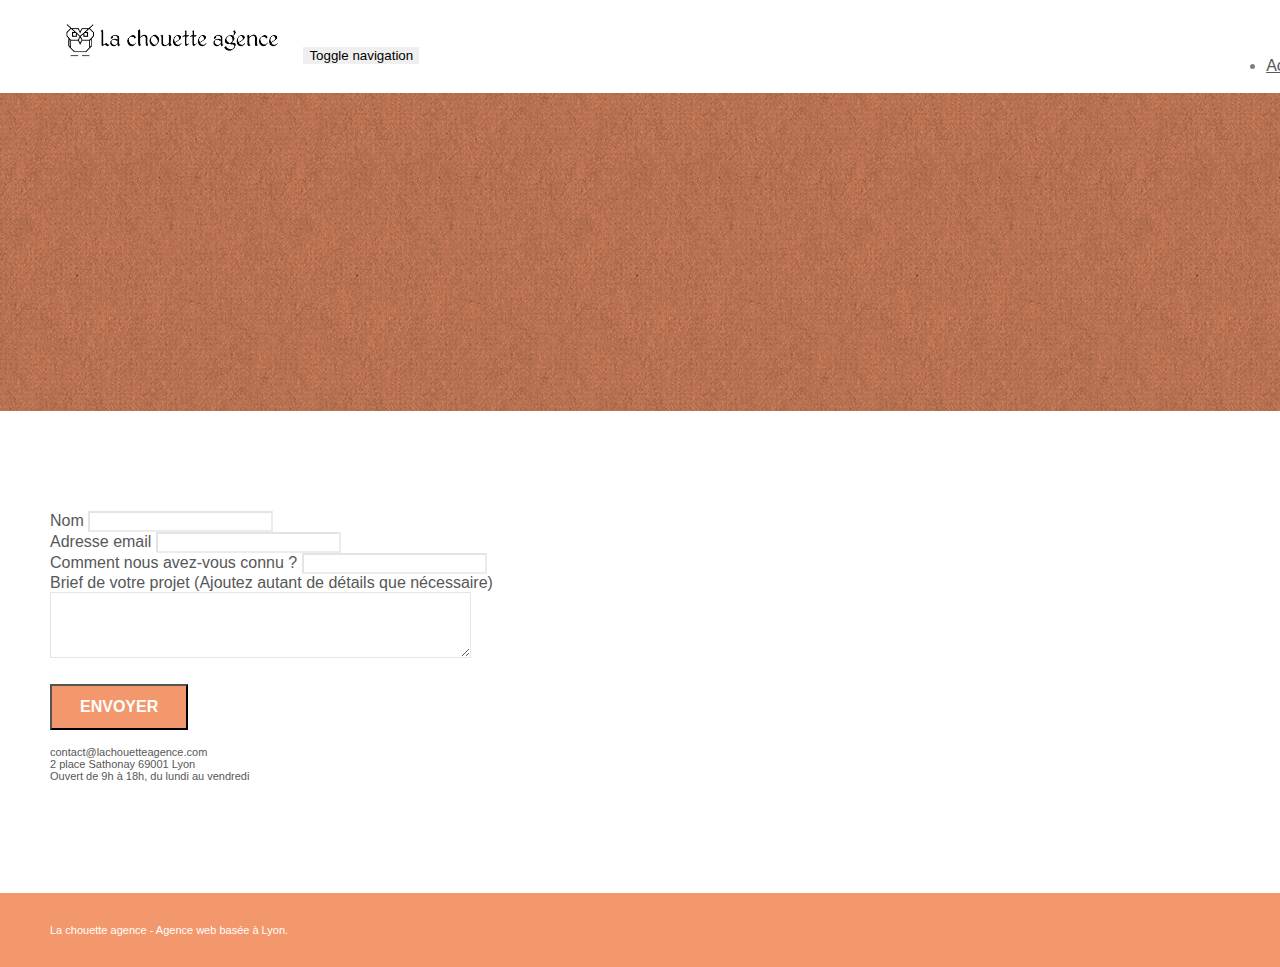
==== page2.html @ b16d1fb4 "Add files via upload" ====
<!doctype html>
<html lang="Default">
<head>
    <meta charset="utf-8">
    <meta name="keywords" content="">
    <meta name="description" content="">
    <meta name="viewport" content="width=device-width, initial-scale=1.0, viewport-fit=cover">
    <link rel="shortcut icon" type="image/png" href="favicon.jpg">
    
	<link rel="stylesheet" type="text/css" href="./css/bootstrap.min.css">
	<link rel="stylesheet" type="text/css" href="style.css">
	<link rel="stylesheet" type="text/css" href="./css/font-awesome.min.css">
	<link rel="stylesheet" type="text/css" href="./css/et-line.min.css">
	
    
	<script src="./js/jquery-2.1.0.min.js"></script>
	<script src="./js/bootstrap.min.js"></script>
	<script src="./js/blocs.min.js"></script>
	<script src="./js/jqBootstrapValidation.js"></script>
	<script src="./js/formHandler.js"></script>
    <title>page2</title>

    
<!-- Analytics -->
 
<!-- Analytics END -->
    
</head>
<body>
<!-- Principal conteneur -->
<div class="page-container">
    
<!-- bloc-0 -->
<div class="bloc bgc-white l-bloc " id="bloc-0">
	<div class="container bloc-sm">
		<nav class="navbar row">
			<div class="navbar-header">
				<a class="navbar-brand" href="index.html"><img src="img/la-chouette-agence.png" alt="atlanta web design logo" height="40" /></a>
				<button id="nav-toggle" type="button" class="ui-navbar-toggle navbar-toggle" data-toggle="collapse" data-target=".navbar-1">
					<span class="sr-only">Toggle navigation</span><span class="icon-bar"></span><span class="icon-bar"></span><span class="icon-bar"></span>
				</button>
			</div>
			<div class="collapse navbar-collapse navbar-1 special-dropdown-nav">
				<ul class="site-navigation nav navbar-nav">
					<li>
						<a href="index.html">Accueil</a>
					</li>
					<li>
					</li>
					<li>
						<a href="page2.html">page2 &gt;</a>
					</li>
				</ul>
			</div>
		</nav>
	</div>
</div>
<!-- bloc-0 END -->

<!-- bloc-6 -->
<div class="bloc bg-dots-bg bg-repeat bgc-atomic-tangerine d-bloc bloc-bg-texture texture-paper" id="bloc-6">
	<div class="container bloc-lg">
		<div class="row">
			<div class="col-sm-12">
				<h1 class="text-center hero-bloc-text tc-white">
					Parlons web design !
				</h1>
				<p class="text-center mg-lg tc-white tight-width-whitespace">
					Nous sommes ravis que vous souhaitiez collaborer avec notre agence.<br>
					Parlez-nous de votre projet en complétant le formulaire ci-dessous.
				</p>
			</div>
		</div>
	</div>
</div>
<!-- bloc-6 END -->

<!-- bloc-7 -->
<div class="bloc bgc-white l-bloc" id="bloc-7">
	<div class="container bloc-lg">
		<div class="row">
			<div class="col-sm-6">
				<form id="form_1" novalidate success-msg="Your message has been sent." fail-msg="Sorry it seems that our mail server is not responding, Sorry for the inconvenience!">
					<div class="form-group">
						<label>
							Nom
						</label>
						<input id="name" class="form-control" required />
					</div>
					<div class="form-group">
						<label>
							Adresse email
						</label>
						<input id="email" class="form-control" type="email" required />
					</div>
					<div class="form-group">
						<label>
							Comment nous avez-vous connu ?
						</label>
						<input class="form-control" type="email" required id="input_504" />
					</div>
					<div class="form-group">
						<label>
							Brief de votre projet (Ajoutez autant de détails que nécessaire)<br>
						</label><textarea id="message" class="form-control" rows="4" cols="50" required></textarea>
					</div> 
					<button class="bloc-button btn btn-lg btn-block cta-hero btn-atomic-tangerine" type="submit">
						Envoyer
					</button>
				</form>
			</div>
			<div class="col-sm-6">
				<p>
					contact@lachouetteagence.com<br>2 place Sathonay 69001 Lyon<br>Ouvert de 9h à 18h, du lundi au vendredi<br>
				</p>
			</div>
		</div>
	</div>
</div>
<!-- bloc-7 END -->

<!-- ScrollToTop Button -->
<a class="bloc-button btn btn-d scrollToTop" onclick="scrollToTarget('1')"><span class="fa fa-chevron-up"></span></a>
<!-- ScrollToTop Button END-->


<!-- Footer - bloc-8 -->
<div class="bloc bgc-atomic-tangerine d-bloc" id="bloc-8">
	<div class="container bloc-sm">
		<div class="row">
			<div class="col-sm-12">
				<p class="text-center white">
					La chouette agence - Agence web basée à Lyon.<br>
				</p>
				<div class="row row-no-gutters social">
					<div class="col-sm-3">
						<div class="text-center">
							<a class="social" href="index.html"><span class="fa fa-twitter icon-md"></span></a>
						</div>
					</div>
					<div class="col-sm-3">
						<div class="text-center">
							<a class="social" href="index.html"><span class="fa fa-facebook icon-md"></span></a>
						</div>
					</div>
					<div class="col-sm-3">
						<div class="text-center">
							<a class="social" href="index.html"><span class="fa fa-dribbble icon-md"></span></a>
						</div>
					</div>
					<div class="col-sm-3">
						<div class="text-center">
							<a class="social" href="index.html"><span class="fa fa-instagram icon-md"></span></a>
						</div>
					</div>
				</div>
			</div>
		</div>
	</div>
</div>
<!-- Footer - bloc-8 END -->

</div>
<!-- Principal conteneur END -->
    

</body>
</html>
---- style.css ----
body {
    margin: 0;
    padding: 0;
    background: #FFF;
    overflow-x: hidden;
    -webkit-font-smoothing: antialiased;
    -moz-osx-font-smoothing: grayscale;
}

a,
button {
    transition: all .3s ease-in-out;
    outline: none!important;
}

a:hover {
    text-decoration: none;
    cursor: pointer;
}

#page-loading-blocs-notifaction {
    position: fixed;
    top: 0;
    bottom: 0;
    width: 100%;
    z-index: 100000;
    background: #FFFFFF url("img/pageload-spinner.gif") no-repeat center center;
}

.bloc {
    width: 100%;
    clear: both;
    background: 50% 50% no-repeat;
    padding: 0 50px;
    -webkit-background-size: cover;
    -moz-background-size: cover;
    -o-background-size: cover;
    background-size: cover;
    position: relative;
}

.bloc .container {
    padding-left: 0;
    padding-right: 0;
}

.bloc-lg {
    padding: 100px 50px;
}

.bloc-md {
    padding: 50px;
}

.bloc-sm {
    padding: 20px 50px;
}

.bg-center,
.bg-l-edge,
.bg-r-edge,
.bg-t-edge,
.bg-b-edge,
.bg-tl-edge,
.bg-bl-edge,
.bg-tr-edge,
.bg-br-edge,
.bg-repeat {
    -webkit-background-size: auto!important;
    -moz-background-size: auto!important;
    -o-background-size: auto!important;
    background-size: auto!important;
}

.bg-repeat {
    background: repeat;
}

.bg-t-edge {
    background: top no-repeat;
}

.bloc-bg-texture::before {
    content: "";
    background-size: 2px 2px;
    position: absolute;
    top: 0;
    bottom: 0;
    left: 0;
    right: 0;
}

.texture-paper::before {
    background: url("img/texture-paper.png");
    background-size: 280px 280px;
}

.b-parallax {
    background-attachment: fixed;
}

.d-bloc {
    color: rgba(255, 255, 255, .7);
}

.d-bloc button:hover {
    color: rgba(255, 255, 255, .9);
}

.d-bloc .icon-round,
.d-bloc .icon-square,
.d-bloc .icon-rounded,
.d-bloc .icon-semi-rounded-a,
.d-bloc .icon-semi-rounded-b {
    border-color: rgba(255, 255, 255, .9);
}

.d-bloc .divider-h span {
    border-color: rgba(255, 255, 255, .2);
}

.d-bloc .a-btn,
.d-bloc .navbar a,
.d-bloc .navbar-brand,
.d-bloc a .icon-sm,
.d-bloc a .icon-md,
.d-bloc a .icon-lg,
.d-bloc a .icon-xl,
.d-bloc h1 a,
.d-bloc h2 a,
.d-bloc h3 a,
.d-bloc h4 a,
.d-bloc h5 a,
.d-bloc h6 a,
.d-bloc p a {
    color: rgba(255, 255, 255, .6);
}

.d-bloc .a-btn:hover,
.d-bloc .navbar a:hover,
.d-bloc .navbar-brand:hover,
.d-bloc a:hover .icon-sm,
.d-bloc a:hover .icon-md,
.d-bloc a:hover .icon-lg,
.d-bloc a:hover .icon-xl,
.d-bloc h1 a:hover,
.d-bloc h2 a:hover,
.d-bloc h3 a:hover,
.d-bloc h4 a:hover,
.d-bloc h5 a:hover,
.d-bloc h6 a:hover,
.d-bloc p a:hover {
    color: rgba(255, 255, 255, 1);
}

.d-bloc .navbar-toggle .icon-bar {
    background: rgba(255, 255, 255, 1);
}

.d-bloc .btn-wire,
.d-bloc .btn-wire:hover {
    color: rgba(255, 255, 255, 1);
    border-color: rgba(255, 255, 255, 1);
}

.d-bloc .panel {
    color: rgba(0, 0, 0, .5);
}

.d-bloc .panel button:hover {
    color: rgba(0, 0, 0, .7);
}

.d-bloc .panel icon {
    border-color: rgba(0, 0, 0, .7);
}

.d-bloc .panel .divider-h span {
    border-color: rgba(0, 0, 0, .1);
}

.d-bloc .panel .a-btn {
    color: rgba(0, 0, 0, .6);
}

.d-bloc .panel .a-btn:hover {
    color: rgba(0, 0, 0, 1);
}

.d-bloc .panel .btn-wire,
.d-bloc .panel .btn-wire:hover {
    color: rgba(0, 0, 0, .7);
    border-color: rgba(0, 0, 0, .3);
}

.d-bloc .panel,
.l-bloc {
    color: rgba(0, 0, 0, .5);
}

.d-bloc .panel button:hover,
.l-bloc button:hover {
    color: rgba(0, 0, 0, .7);
}

.l-bloc .icon-round,
.l-bloc .icon-square,
.l-bloc .icon-rounded,
.l-bloc .icon-semi-rounded-a,
.l-bloc .icon-semi-rounded-b {
    border-color: rgba(0, 0, 0, .7);
}

.d-bloc .panel .divider-h span,
.l-bloc .divider-h span {
    border-color: rgba(0, 0, 0, .1);
}

.d-bloc .panel .a-btn,
.l-bloc .a-btn,
.l-bloc .navbar a,
.l-bloc .navbar-brand,
.l-bloc a .icon-sm,
.l-bloc a .icon-md,
.l-bloc a .icon-lg,
.l-bloc a .icon-xl,
.l-bloc h1 a,
.l-bloc h2 a,
.l-bloc h3 a,
.l-bloc h4 a,
.l-bloc h5 a,
.l-bloc h6 a,
.l-bloc p a {
    color: rgba(0, 0, 0, .6);
}

.d-bloc .panel .a-btn:hover,
.l-bloc .a-btn:hover,
.l-bloc .navbar a:hover,
.l-bloc .navbar-brand:hover,
.l-bloc a:hover .icon-sm,
.l-bloc a:hover .icon-md,
.l-bloc a:hover .icon-lg,
.l-bloc a:hover .icon-xl,
.l-bloc h1 a:hover,
.l-bloc h2 a:hover,
.l-bloc h3 a:hover,
.l-bloc h4 a:hover,
.l-bloc h5 a:hover,
.l-bloc h6 a:hover,
.l-bloc p a:hover {
    color: rgba(0, 0, 0, 1);
}

.l-bloc .navbar-toggle .icon-bar {
    color: rgba(0, 0, 0, .6);
}

.d-bloc .panel .btn-wire,
.d-bloc .panel .btn-wire:hover,
.l-bloc .btn-wire,
.l-bloc .btn-wire:hover {
    color: rgba(0, 0, 0, .7);
    border-color: rgba(0, 0, 0, .3);
}

.voffset {
    margin-top: 30px;
}

.voffset-lg {
    margin-top: 80px;
}

.row-no-gutters {
    margin-right: 0;
    margin-left: 0;
}

.row.row-no-gutters > [class^="col-"],
.row.row-no-gutters > [class*=" col-"] {
    padding-right: 0;
    padding-left: 0;
}

#bloc-1-hero h1 {
    font-size: 32px;
}

.navbar {
    margin-bottom: 0;
    z-index: 1;
}

.navbar-brand {
    height: auto;
    padding: 3px 15px;
    font-size: 25px;
    font-weight: normal;
    font-weight: 600;
    line-height: 44px;
}

.navbar-brand img {
    max-height: 200px;
    margin: 0 5px 0 0;
    display: inline;
}

.navbar-brand img[src$=svg] {
    min-width: 100px;
}

.nav-center .navbar-brand img {
    margin: 0;
}

.navbar .nav {
    padding-top: 2px;
    margin-right: -16px;
    float: right;
    z-index: 1;
}

.nav > li {
    float: left;
    margin-top: 4px;
    font-size: 16px;
}

.navbar-nav .open .dropdown-menu > li > a {
    text-align: inherit;
}

.nav > li a:hover,
.nav > li a:focus {
    background: transparent;
}

.navbar-toggle {
    margin: 10px 10px 0 0;
    border: 0px;
}

.navbar-toggle:hover {
    background: transparent!important;
}

.navbar-toggle .icon-bar {
    background-color: rgba(0, 0, 0, .5);
    width: 26px;
}

.nav-invert .navbar .nav {
    float: left;
}

.nav-invert .navbar-header,
.nav-invert .navbar-brand {
    float: right;
    position: relative;
    z-index: 2;
}

@media (min-width: 768px) {
    .site-navigation {
        position: absolute;
        top: 50%;
        right: 20px;
        transform: translate(0, -50%);
        -webkit-transform: translateY(-50%);
    }
    .nav > li .dropdown-menu a,
    .nav > li .dropdown-menu a:hover {
        color: #484848;
    }
    .nav-invert .site-navigation {
        left: 0;
        right: 0;
    }
    .nav-center {
        text-align: center;
    }
    .nav-center .navbar-header {
        width: 100%;
    }
    .nav-center .navbar-header,
    .nav-center .navbar-brand,
    .nav-center .nav > li {
        float: none;
        display: inline-block;
    }
    .nav-center .site-navigation {
        position: relative;
        width: 100%;
        right: 0;
        margin-right: 0px;
        margin-top: 20px;
    }
    .nav-center.mini-nav .navbar-toggle {
        float: none;
        margin: 10px auto 0;
    }
}

.nav > li > .dropdown a {
    background: none!important;
    display: block;
    padding: 14px 15px;
}

nav .caret {
    margin: 0 5px;
}

.dropdown-menu .dropdown-menu {
    top: -8px;
    left: 100%;
}

.dropdown-menu .dropmenu-flow-right {
    top: 100%;
    left: 0;
    margin-left: -1px;
    border-top-left-radius: 0;
    border-top-right-radius: 0;
}

.dropdown-menu .dropdown span {
    border: 4px solid black;
    border-top-color: transparent;
    border-right-color: transparent;
    border-bottom-color: transparent;
    margin: 6px -5px 0 0!important;
    float: right;
}

.mg-md {
    margin-top: 10px;
    margin-bottom: 20px;
}

.mg-lg {
    margin-top: 10px;
    margin-bottom: 40px;
}

.btn {
    margin: 0 5px 5px 0;
}

.btn.pull-right {
    margin: 0 0 5px 5px;
}

.btn-d,
.btn-d:hover,
.btn-d:focus {
    color: #FFF;
    background: rgba(0, 0, 0, .3);
}

button {
    outline: none!important;
}

.btn-rd {
    border-radius: 40px;
}

.btn-clean {
    border: 1px solid rgba(0, 0, 0, .08);
    border-bottom-color: rgba(0, 0, 0, .1);
    text-shadow: 0 1px 0 rgba(0, 0, 1, .1);
    box-shadow: 0 1px 3px rgba(0, 0, 1, .25), inset 0 1px 0 0 rgba(255, 255, 255, .15);
}

.icon-md {
    font-size: 30px!important;
}

.icon-lg {
    font-size: 60px!important;
}

.sm-shadow {
    text-shadow: 0 1px 2px rgba(0, 0, 0, .3);
}

.panel-sq,
.panel-sq .panel-heading,
.panel-sq .panel-footer {
    border-radius: 0;
}

.panel-rd {
    border-radius: 30px;
}

.panel-rd .panel-heading {
    border-radius: 29px 29px 0 0;
}

.panel-rd .panel-footer {
    border-radius: 0 0 29px 29px;
}

.form-control {
    border-color: rgba(0, 0, 0, .1);
    box-shadow: none;
}

.scrollToTop {
    width: 40px;
    height: 40px;
    position: fixed;
    bottom: 20px;
    right: 20px;
    opacity: 0;
    z-index: 500;
    transition: all .3s ease-in-out;
}

.scrollToTop span {
    margin-top: 6px;
}

.showScrollTop {
    font-size: 14px;
    opacity: 1;
}

a[data-lightbox] {
    position: relative;
    display: block;
    text-align: center;
}

a[data-lightbox]:hover::before {
    content: "+";
    font-family: "HelveticaNeue-Light", "Helvetica Neue Light", "Helvetica Neue", Helvetica, Arial;
    font-size: 32px;
    width: 50px;
    height: 50px;
    margin-left: -25px;
    border-radius: 50%;
    background: rgba(0, 0, 0, .6);
    color: #FFF;
    font-weight: 100;
    z-index: 1;
    position: absolute;
    top: 50%;
    transform: translateY(-50%);
    -webkit-transform: translateY(-50%);
}

a[data-lightbox]:hover img {
    opacity: 0.6;
    -webkit-animation-fill-mode: none;
    animation-fill-mode: none;
}

#lightbox-modal {
    display: flex;
    align-items: center;
}

#lightbox-modal .modal-dialog {
    width: 90%;
    max-width: 900px;
    margin: 0 auto 0;
}

#lightbox-modal .modal-dialog img {
    max-height: 90vh;
    margin: 0 auto;
}

.lightbox-caption {
    padding: 20px;
    color: #FFF;
    background: rgba(0, 0, 0, .5);
    position: absolute;
    left: 15px;
    right: 15px;
    bottom: 5px;
}

.close-lightbox {
    color: #FFF;
    font-size: 30px;
    position: absolute;
    top: 20px;
    right: 20px;
    z-index: 20;
    background: rgba(0, 0, 0, .5);
    border: none;
    line-height: 30px;
    padding: 0 9px 5px;
    opacity: 0.3;
}

.close-lightbox:hover,
.next-lightbox:hover,
.prev-lightbox:hover {
    opacity: 1.0;
    color: #FFF;
}

.next-lightbox,
.prev-lightbox {
    font-size: 20px;
    color: rgba(255, 255, 255, .9);
    background: rgba(0, 0, 0, .5);
    transition: all .2s ease-in-out;
    position: absolute;
    top: 45%;
    z-index: 1;
    opacity: 0.4;
}

.next-lightbox {
    padding: 6px 8px 1px 13px;
    right: 25px;
}

.prev-lightbox {
    padding: 6px 13px 1px 10px;
    left: 25px;
}

.snapshot-lb .modal-body {
    padding-bottom: 45px;
}

.snapshot-lb .lightbox-caption {
    padding: 0;
    color: rgba(0, 0, 0, .5);
    background: none;
}

h1,
h2,
h3,
h4,
h5,
h6,
p,
label,
.btn,
a {
    font-family: "helvetica";
    font-weight: 400;
    color: #575757!important;
}

.container {
    max-width: 1000px;
}

.hero-bloc-text {
    font-size: 38px;
}

.hero-bloc-text-sub {
    font-size: 36px;
}

.statement-bloc-text {
    line-height: 26px;
    font-style: italic;
    font-size: 20px;
    text-align: center;
    font-weight: lighter;
    max-width: 520px;
    margin: auto auto auto auto;
}

p {
    font-size: 11px;
}

.tight-width-whitespace {
    max-width: 600px;
    margin: auto auto auto auto;
}

.h1 {
    font-size: 20px;
    font-family: "Open Sans";
}

.cta-hero {
    margin-top: 22px;
    color: #FFFFFF!important;
    text-transform: uppercase;
    padding: 12px 28px 12px 28px;
    font-size: 16px;
    font-weight: 700;
}

.social {
    max-width: 400px;
    margin: auto auto auto auto;
}

h2 {
    font-size: 22px;
    line-height: 1.4em;
}

h3 {
    font-size: 15px;
    text-transform: uppercase;
    font-weight: 700;
    color: #333333!important;
}

.med-width-whitespace {
    max-width: 800px;
    margin: auto auto auto auto;
    box-shadow: 0px 0px 0px #000000;
}

h1 {
    color: #333333!important;
}

h4 {
    color: #333333!important;
}

.icons {
    margin-bottom: 14px;
    margin-top: 24px;
}

.white {
    color: #FFFFFF!important;
}

.portfolio-thumb {
    margin-bottom: 24px;
}

.portfolio-row {
    margin-bottom: 44px;
    margin-top: 50px;
}

.avatar {
    box-shadow: 0px 4px 9px rgba(0, 0, 0, 0.3);
}

.black-background {
    background-color: rgba(165, 147, 99, 0.7);
    padding: 40px 40px 40px 40px;
}

.bold-link {
    font-weight: 900;
    text-decoration: underline!important;
}

.bgc-white {
    background-color: #FFFFFF;
}

.bgc-dark-slate-blue {
    background-color: #364577;
}

.bgc-atomic-tangerine {
    background-color: #F3976C;
}

.tc-white {
    color: #F3976C!important;
}

.btn-atomic-tangerine {
    background: #F3976C;
    color: #FFFFFF!important;
}

.btn-atomic-tangerine:hover {
    background: #c27956!important;
    color: #FFFFFF!important;
}

.ltc-white {
    color: #FFFFFF!important;
}

.ltc-white:hover {
    color: #cccccc!important;
}

.ltc-atomic-tangerine {
    color: #F3976C!important;
}

.ltc-atomic-tangerine:hover {
    color: #c27956!important;
}

.icon-dark-slate-blue {
    color: #364577!important;
    border-color: #364577!important;
}

.bg-dots-bg {
    background-image: url("img/dots-bg.png");
}

.bg-lines-h2-bg {
    background-image: url("img/lines-h2-bg.png");
}

.bg-banniere {
    background-image: url("img/la-chouette-agence-banniere.jpg");
}

.bg-presentation {
    background-image: url("img/image-de-presentation.bmp");
}

@media (max-width: 1024px) {
    .bloc {
        padding-left: 20px;
        padding-right: 20px;
    }
    .bloc.full-width-bloc,
    .bloc-tile-2.full-width-bloc .container,
    .bloc-tile-3.full-width-bloc .container,
    .bloc-tile-4.full-width-bloc .container {
        padding-left: 0;
        padding-right: 0;
    }
}

@media (max-width: 992px) and (min-width: 768px) {
    .navbar .nav {
        max-width: 80%
    }
    .nav-center.navbar .nav {
        max-width: 100%
    }
}

@media only screen and (min-device-width: 768px) and (max-device-width: 1024px) and (orientation: landscape) {
    .b-parallax {
        background-attachment: scroll;
    }
}

@media only screen and (min-device-width: 1024px) and (max-device-width: 1366px) and (-webkit-min-device-pixel-ratio: 1.5) {
    .b-parallax {
        background-attachment: scroll;
    }
}

@media (max-width: 991px) {
    .container {
        width: 100%;
    }
    .b-parallax {
        background-attachment: scroll;
    }
    .page-container,
    #hero-bloc {
        overflow-x: hidden;
        position: relative;
    }
    .bloc {
        padding-left: constant(safe-area-inset-left);
        padding-right: constant(safe-area-inset-right);
    }
    .bloc-group,
    .bloc-group .bloc {
        display: block;
        width: 100%;
    }
    .bloc-fill-screen .fill-bloc-top-edge,
    .bloc-fill-screen .fill-bloc-bottom-edge {
        padding: 0 20px;
        padding-left: constant(safe-area-inset-left);
        padding-right: constant(safe-area-inset-right);
    }
}

@media (max-width: 767px) {
    .page-container {
        overflow-x: hidden;
        position: relative;
    }
    h1,
    h2,
    h3,
    h4,
    h5,
    h6,
    p,
    #disqus_thread {
        padding-left: 10px!important;
        padding-right: 10px!important;
    }
    .b-parallax {
        background-attachment: scroll;
    }
    .navbar .nav {
        padding-top: 0;
        border-top: 1px solid rgba(0, 0, 0, .2);
        float: none!important;
    }
    .navbar.row {
        margin-left: 0;
        margin-right: 0;
    }
    .site-navigation {
        position: inherit;
        transform: none;
        -webkit-transform: none;
        -ms-transform: none;
    }
    .nav > li {
        margin-top: 0;
        border-bottom: 1px solid rgba(0, 0, 0, .1);
        background: rgba(0, 0, 0, .05);
        text-align: left;
        padding-left: 15px;
        width: 100%;
    }
    .nav > li:hover {
        background: rgba(0, 0, 0, .08);
    }
    .dropdown .dropdown a .caret {
        float: none;
        margin: 5px 0 0 10px!important;
        border: 4px solid black;
        border-bottom-color: transparent;
        border-right-color: transparent;
        border-left-color: transparent;
    }
    #hero-bloc .navbar .nav {
        background: rgba(0, 0, 0, .8);
    }
    #hero-bloc .navbar .nav a {
        color: rgba(255, 255, 255, .6);
    }
    .hero {
        padding: 50px 0;
    }
    .hero-nav {
        left: -1px;
        right: -1px;
    }
    .navbar-collapse {
        padding: 0;
        overflow-x: hidden;
        -webkit-box-shadow: none;
        box-shadow: none;
    }
    .navbar-brand img {
        max-height: 40px;
        width: auto;
    }
    .nav-invert .navbar-header {
        float: none;
        width: 100%;
    }
    .nav-invert .navbar-toggle {
        float: left;
        margin-left: 10px;
    }
    .bloc {
        padding-left: 0;
        padding-right: 0;
    }
    .bloc-xxl,
    .bloc-xl,
    .bloc-lg {
        padding: 40px 0;
    }
    .bloc-sm,
    .bloc-md {
        padding-left: 0;
        padding-right: 0;
    }
    .bloc-tile-2 .container,
    .bloc-tile-3 .container,
    .bloc-tile-4 .container,
    .bloc-fill-screen .fill-bloc-top-edge,
    .bloc-fill-screen .fill-bloc-bottom-edge {
        padding-left: 0;
        padding-right: 0;
    }
    .a-block {
        padding: 0 10px;
    }
    .btn-dwn {
        display: none;
    }
    .voffset {
        margin-top: 5px;
    }
    .voffset-md {
        margin-top: 20px;
    }
    .voffset-lg {
        margin-top: 30px;
    }
    form {
        padding: 5px;
    }
    .close-lightbox {
        display: inline-block;
    }
    .blocsapp-device-iphone5 {
        background-size: 216px 425px;
        padding-top: 60px;
        width: 216px;
        height: 425px;
    }
    .blocsapp-device-iphone5 img {
        width: 180px;
        height: 320px;
    }
}

@media (max-width: 400px) {
    .bloc {
        padding-left: 0;
        padding-right: 0;
    }
}

@media (max-width: 767px) {
    .bloc-mob-center-text {
        text-align: center;
    }
}
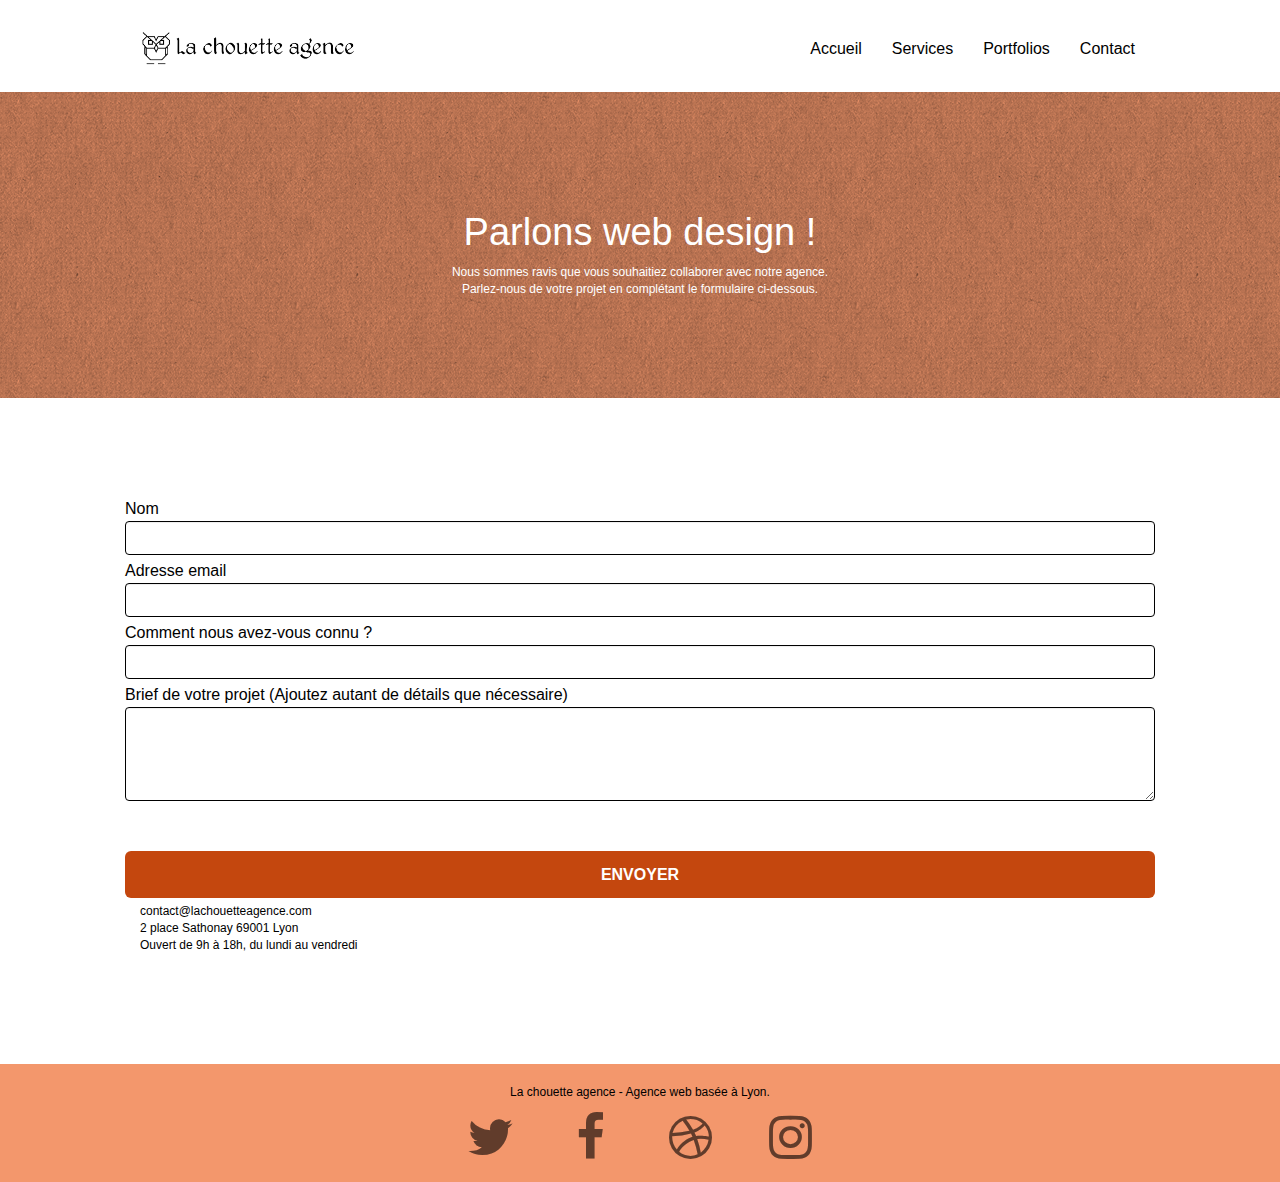
==== commit af4619db: "test" ====
--- a/page2.html
+++ b/page2.html
@@ -1,24 +1,23 @@
 <!doctype html>
-<html lang="Default">
+<html lang="Fr">
 <head>
-    <meta charset="utf-8">
-    <meta name="keywords" content="">
-    <meta name="description" content="">
-    <meta name="viewport" content="width=device-width, initial-scale=1.0, viewport-fit=cover">
-    <link rel="shortcut icon" type="image/png" href="favicon.jpg">
-    
-	<link rel="stylesheet" type="text/css" href="./css/bootstrap.min.css">
-	<link rel="stylesheet" type="text/css" href="style.css">
-	<link rel="stylesheet" type="text/css" href="./css/font-awesome.min.css">
-	<link rel="stylesheet" type="text/css" href="./css/et-line.min.css">
+	<meta charset="utf-8">
+	<title>La Chouette la meilleure agence web basé à Lyon</title>
+	<meta name="description" content="Conception de sites Internet à Lyon : La Chouette, Agence Web à Lyon, vous accompagne dans votre stratégie digitale et la création de Site Internet sur mesure.">
+	<meta name="viewport" content="width=device-width, initial-scale=1.0, viewport-fit=cover">
+	<link rel="shortcut icon" type="image/png" href="favicon.jpg">
+	<link rel=preload>
+	<link rel="stylesheet" type="text/css" href="./css/bootstrap.css">
+	<link rel="stylesheet" type="text/css" href="./style.css">
+	<link rel="stylesheet" type="text/css" href="./css/font-awesome.css">
+	<link rel="stylesheet" type="text/css" href="./css/et-line.css">
 	
-    
-	<script src="./js/jquery-2.1.0.min.js"></script>
-	<script src="./js/bootstrap.min.js"></script>
-	<script src="./js/blocs.min.js"></script>
-	<script src="./js/jqBootstrapValidation.js"></script>
-	<script src="./js/formHandler.js"></script>
-    <title>page2</title>
+	
+	<script src="./js/jquery-2.1.0.js" defer></script>
+	<script src="./js/bootstrap.js" defer></script>
+	<script src="./js/blocs.js" ></script>
+	<script src="./js/jquery.touchSwipe.js" defer></script>
+	<script src="./js/gmaps.js" defer></script>
 
     
 <!-- Analytics -->
@@ -27,15 +26,16 @@
     
 </head>
 <body>
-<!-- Principal conteneur -->
-<div class="page-container">
+
     
 <!-- bloc-0 -->
-<div class="bloc bgc-white l-bloc " id="bloc-0">
+<header class="bloc l-bloc " id="bloc-0">
 	<div class="container bloc-sm">
+		
 		<nav class="navbar row">
 			<div class="navbar-header">
-				<a class="navbar-brand" href="index.html"><img src="img/la-chouette-agence.png" alt="atlanta web design logo" height="40" /></a>
+				
+				<a class="navbar-brand" href="index.html"><img src="img/la-chouette-agence.png" alt="Image d'une chouette" title="" height="40" /></a>
 				<button id="nav-toggle" type="button" class="ui-navbar-toggle navbar-toggle" data-toggle="collapse" data-target=".navbar-1">
 					<span class="sr-only">Toggle navigation</span><span class="icon-bar"></span><span class="icon-bar"></span><span class="icon-bar"></span>
 				</button>
@@ -46,17 +46,22 @@
 						<a href="index.html">Accueil</a>
 					</li>
 					<li>
+						<a href="#bloc-2-services">Services</a>
 					</li>
 					<li>
-						<a href="page2.html">page2 &gt;</a>
+						<a href="#bloc-4-portfolio">Portfolios</a>
+					</li>
+					<li>
+						<a href="page2.html">Contact</a>
 					</li>
 				</ul>
 			</div>
 		</nav>
 	</div>
-</div>
+</header>
 <!-- bloc-0 END -->
-
+<!-- Principal conteneur -->
+<div class="page-container">
 <!-- bloc-6 -->
 <div class="bloc bg-dots-bg bg-repeat bgc-atomic-tangerine d-bloc bloc-bg-texture texture-paper" id="bloc-6">
 	<div class="container bloc-lg">
@@ -79,30 +84,33 @@
 <div class="bloc bgc-white l-bloc" id="bloc-7">
 	<div class="container bloc-lg">
 		<div class="row">
-			<div class="col-sm-6">
+			<div class="col-sm-7">
 				<form id="form_1" novalidate success-msg="Your message has been sent." fail-msg="Sorry it seems that our mail server is not responding, Sorry for the inconvenience!">
 					<div class="form-group">
 						<label>
 							Nom
+							<input id="name" class="form-control" required />
 						</label>
-						<input id="name" class="form-control" required />
+						
 					</div>
 					<div class="form-group">
 						<label>
 							Adresse email
+							<input id="email" class="form-control" type="email" required />
 						</label>
-						<input id="email" class="form-control" type="email" required />
+						
 					</div>
 					<div class="form-group">
 						<label>
 							Comment nous avez-vous connu ?
+							<input class="form-control" type="email" required id="input_504" />
 						</label>
-						<input class="form-control" type="email" required id="input_504" />
 					</div>
 					<div class="form-group">
 						<label>
 							Brief de votre projet (Ajoutez autant de détails que nécessaire)<br>
-						</label><textarea id="message" class="form-control" rows="4" cols="50" required></textarea>
+							<textarea id="message" class="form-control" rows="4" cols="50" required></textarea>
+							<label>
 					</div> 
 					<button class="bloc-button btn btn-lg btn-block cta-hero btn-atomic-tangerine" type="submit">
 						Envoyer
@@ -125,39 +133,41 @@
 
 
 <!-- Footer - bloc-8 -->
-<div class="bloc bgc-atomic-tangerine d-bloc" id="bloc-8">
+<footer class="bloc bgc-atomic-tangerine d-bloc" id="bloc-8">
 	<div class="container bloc-sm">
 		<div class="row">
 			<div class="col-sm-12">
-				<p class="text-center white">
+				<p class="text-center black">
 					La chouette agence - Agence web basée à Lyon.<br>
 				</p>
 				<div class="row row-no-gutters social">
 					<div class="col-sm-3">
 						<div class="text-center">
-							<a class="social" href="index.html"><span class="fa fa-twitter icon-md"></span></a>
+							<a class="social" id="twitter" href="twitter.fr"><span class="fa fa-twitter icon-md"></span></a>
 						</div>
 					</div>
 					<div class="col-sm-3">
 						<div class="text-center">
-							<a class="social" href="index.html"><span class="fa fa-facebook icon-md"></span></a>
+							<a class="social" id="facebook" href="facebook.fr"><span class="fa fa-facebook icon-md"></span></a>
 						</div>
 					</div>
 					<div class="col-sm-3">
 						<div class="text-center">
-							<a class="social" href="index.html"><span class="fa fa-dribbble icon-md"></span></a>
+							<a class="social"  href="index.html"><span class="fa fa-dribbble icon-md"></span></a>
 						</div>
 					</div>
 					<div class="col-sm-3">
 						<div class="text-center">
-							<a class="social" href="index.html"><span class="fa fa-instagram icon-md"></span></a>
+							<a class="social" id="instagram" href="Instagram.fr"><span class="fa fa-instagram icon-md"></span></a>
 						</div>
 					</div>
+					
+					
 				</div>
 			</div>
 		</div>
 	</div>
-</div>
+</footer>
 <!-- Footer - bloc-8 END -->
 
 </div>
--- a/style.css
+++ b/style.css
@@ -16,15 +16,6 @@
 a:hover {
     text-decoration: none;
     cursor: pointer;
-}
-
-#page-loading-blocs-notifaction {
-    position: fixed;
-    top: 0;
-    bottom: 0;
-    width: 100%;
-    z-index: 100000;
-    background: #FFFFFF url("img/pageload-spinner.gif") no-repeat center center;
 }
 
 .bloc {
@@ -56,15 +47,7 @@
     padding: 20px 50px;
 }
 
-.bg-center,
-.bg-l-edge,
-.bg-r-edge,
 .bg-t-edge,
-.bg-b-edge,
-.bg-tl-edge,
-.bg-bl-edge,
-.bg-tr-edge,
-.bg-br-edge,
 .bg-repeat {
     -webkit-background-size: auto!important;
     -moz-background-size: auto!important;
@@ -103,165 +86,37 @@
     color: rgba(255, 255, 255, .7);
 }
 
-.d-bloc button:hover {
-    color: rgba(255, 255, 255, .9);
-}
-
-.d-bloc .icon-round,
-.d-bloc .icon-square,
-.d-bloc .icon-rounded,
-.d-bloc .icon-semi-rounded-a,
-.d-bloc .icon-semi-rounded-b {
-    border-color: rgba(255, 255, 255, .9);
-}
-
-.d-bloc .divider-h span {
-    border-color: rgba(255, 255, 255, .2);
-}
-
-.d-bloc .a-btn,
-.d-bloc .navbar a,
-.d-bloc .navbar-brand,
-.d-bloc a .icon-sm,
 .d-bloc a .icon-md,
-.d-bloc a .icon-lg,
-.d-bloc a .icon-xl,
-.d-bloc h1 a,
-.d-bloc h2 a,
-.d-bloc h3 a,
-.d-bloc h4 a,
-.d-bloc h5 a,
-.d-bloc h6 a,
 .d-bloc p a {
     color: rgba(255, 255, 255, .6);
 }
 
-.d-bloc .a-btn:hover,
-.d-bloc .navbar a:hover,
-.d-bloc .navbar-brand:hover,
-.d-bloc a:hover .icon-sm,
 .d-bloc a:hover .icon-md,
-.d-bloc a:hover .icon-lg,
-.d-bloc a:hover .icon-xl,
-.d-bloc h1 a:hover,
-.d-bloc h2 a:hover,
-.d-bloc h3 a:hover,
-.d-bloc h4 a:hover,
-.d-bloc h5 a:hover,
-.d-bloc h6 a:hover,
 .d-bloc p a:hover {
     color: rgba(255, 255, 255, 1);
 }
 
-.d-bloc .navbar-toggle .icon-bar {
-    background: rgba(255, 255, 255, 1);
-}
-
-.d-bloc .btn-wire,
-.d-bloc .btn-wire:hover {
-    color: rgba(255, 255, 255, 1);
-    border-color: rgba(255, 255, 255, 1);
-}
-
-.d-bloc .panel {
-    color: rgba(0, 0, 0, .5);
-}
-
-.d-bloc .panel button:hover {
-    color: rgba(0, 0, 0, .7);
-}
-
-.d-bloc .panel icon {
-    border-color: rgba(0, 0, 0, .7);
-}
-
-.d-bloc .panel .divider-h span {
-    border-color: rgba(0, 0, 0, .1);
-}
-
-.d-bloc .panel .a-btn {
-    color: rgba(0, 0, 0, .6);
-}
-
-.d-bloc .panel .a-btn:hover {
-    color: rgba(0, 0, 0, 1);
-}
-
-.d-bloc .panel .btn-wire,
-.d-bloc .panel .btn-wire:hover {
-    color: rgba(0, 0, 0, .7);
-    border-color: rgba(0, 0, 0, .3);
-}
-
-.d-bloc .panel,
 .l-bloc {
     color: rgba(0, 0, 0, .5);
-}
-
-.d-bloc .panel button:hover,
+    font-size: 16px;
+}
+
 .l-bloc button:hover {
     color: rgba(0, 0, 0, .7);
 }
 
-.l-bloc .icon-round,
-.l-bloc .icon-square,
-.l-bloc .icon-rounded,
-.l-bloc .icon-semi-rounded-a,
-.l-bloc .icon-semi-rounded-b {
-    border-color: rgba(0, 0, 0, .7);
-}
-
-.d-bloc .panel .divider-h span,
-.l-bloc .divider-h span {
-    border-color: rgba(0, 0, 0, .1);
-}
-
-.d-bloc .panel .a-btn,
-.l-bloc .a-btn,
 .l-bloc .navbar a,
-.l-bloc .navbar-brand,
-.l-bloc a .icon-sm,
-.l-bloc a .icon-md,
-.l-bloc a .icon-lg,
-.l-bloc a .icon-xl,
-.l-bloc h1 a,
-.l-bloc h2 a,
-.l-bloc h3 a,
-.l-bloc h4 a,
-.l-bloc h5 a,
-.l-bloc h6 a,
-.l-bloc p a {
+.l-bloc .navbar-brand {
     color: rgba(0, 0, 0, .6);
 }
 
-.d-bloc .panel .a-btn:hover,
-.l-bloc .a-btn:hover,
 .l-bloc .navbar a:hover,
-.l-bloc .navbar-brand:hover,
-.l-bloc a:hover .icon-sm,
-.l-bloc a:hover .icon-md,
-.l-bloc a:hover .icon-lg,
-.l-bloc a:hover .icon-xl,
-.l-bloc h1 a:hover,
-.l-bloc h2 a:hover,
-.l-bloc h3 a:hover,
-.l-bloc h4 a:hover,
-.l-bloc h5 a:hover,
-.l-bloc h6 a:hover,
-.l-bloc p a:hover {
+.l-bloc .navbar-brand:hover {
     color: rgba(0, 0, 0, 1);
 }
 
 .l-bloc .navbar-toggle .icon-bar {
     color: rgba(0, 0, 0, .6);
-}
-
-.d-bloc .panel .btn-wire,
-.d-bloc .panel .btn-wire:hover,
-.l-bloc .btn-wire,
-.l-bloc .btn-wire:hover {
-    color: rgba(0, 0, 0, .7);
-    border-color: rgba(0, 0, 0, .3);
 }
 
 .voffset {
@@ -277,8 +132,7 @@
     margin-left: 0;
 }
 
-.row.row-no-gutters > [class^="col-"],
-.row.row-no-gutters > [class*=" col-"] {
+.row.row-no-gutters > [class^="col-"] {
     padding-right: 0;
     padding-left: 0;
 }
@@ -307,14 +161,6 @@
     display: inline;
 }
 
-.navbar-brand img[src$=svg] {
-    min-width: 100px;
-}
-
-.nav-center .navbar-brand img {
-    margin: 0;
-}
-
 .navbar .nav {
     padding-top: 2px;
     margin-right: -16px;
@@ -328,10 +174,6 @@
     font-size: 16px;
 }
 
-.navbar-nav .open .dropdown-menu > li > a {
-    text-align: inherit;
-}
-
 .nav > li a:hover,
 .nav > li a:focus {
     background: transparent;
@@ -350,16 +192,8 @@
     background-color: rgba(0, 0, 0, .5);
     width: 26px;
 }
-
-.nav-invert .navbar .nav {
-    float: left;
-}
-
-.nav-invert .navbar-header,
-.nav-invert .navbar-brand {
-    float: right;
-    position: relative;
-    z-index: 2;
+input{
+    border: black solid 2px;
 }
 
 @media (min-width: 768px) {
@@ -370,69 +204,6 @@
         transform: translate(0, -50%);
         -webkit-transform: translateY(-50%);
     }
-    .nav > li .dropdown-menu a,
-    .nav > li .dropdown-menu a:hover {
-        color: #484848;
-    }
-    .nav-invert .site-navigation {
-        left: 0;
-        right: 0;
-    }
-    .nav-center {
-        text-align: center;
-    }
-    .nav-center .navbar-header {
-        width: 100%;
-    }
-    .nav-center .navbar-header,
-    .nav-center .navbar-brand,
-    .nav-center .nav > li {
-        float: none;
-        display: inline-block;
-    }
-    .nav-center .site-navigation {
-        position: relative;
-        width: 100%;
-        right: 0;
-        margin-right: 0px;
-        margin-top: 20px;
-    }
-    .nav-center.mini-nav .navbar-toggle {
-        float: none;
-        margin: 10px auto 0;
-    }
-}
-
-.nav > li > .dropdown a {
-    background: none!important;
-    display: block;
-    padding: 14px 15px;
-}
-
-nav .caret {
-    margin: 0 5px;
-}
-
-.dropdown-menu .dropdown-menu {
-    top: -8px;
-    left: 100%;
-}
-
-.dropdown-menu .dropmenu-flow-right {
-    top: 100%;
-    left: 0;
-    margin-left: -1px;
-    border-top-left-radius: 0;
-    border-top-right-radius: 0;
-}
-
-.dropdown-menu .dropdown span {
-    border: 4px solid black;
-    border-top-color: transparent;
-    border-right-color: transparent;
-    border-bottom-color: transparent;
-    margin: 6px -5px 0 0!important;
-    float: right;
 }
 
 .mg-md {
@@ -447,10 +218,6 @@
 
 .btn {
     margin: 0 5px 5px 0;
-}
-
-.btn.pull-right {
-    margin: 0 0 5px 5px;
 }
 
 .btn-d,
@@ -476,7 +243,7 @@
 }
 
 .icon-md {
-    font-size: 30px!important;
+    font-size: 50px!important;
 }
 
 .icon-lg {
@@ -487,27 +254,9 @@
     text-shadow: 0 1px 2px rgba(0, 0, 0, .3);
 }
 
-.panel-sq,
-.panel-sq .panel-heading,
-.panel-sq .panel-footer {
-    border-radius: 0;
-}
-
-.panel-rd {
-    border-radius: 30px;
-}
-
-.panel-rd .panel-heading {
-    border-radius: 29px 29px 0 0;
-}
-
-.panel-rd .panel-footer {
-    border-radius: 0 0 29px 29px;
-}
-
 .form-control {
-    border-color: rgba(0, 0, 0, .1);
-    box-shadow: none;
+    border:black 1px solid;
+    width: 100%;
 }
 
 .scrollToTop {
@@ -523,11 +272,6 @@
 
 .scrollToTop span {
     margin-top: 6px;
-}
-
-.showScrollTop {
-    font-size: 14px;
-    opacity: 1;
 }
 
 a[data-lightbox] {
@@ -560,98 +304,16 @@
     animation-fill-mode: none;
 }
 
-#lightbox-modal {
-    display: flex;
-    align-items: center;
-}
-
-#lightbox-modal .modal-dialog {
-    width: 90%;
-    max-width: 900px;
-    margin: 0 auto 0;
-}
-
-#lightbox-modal .modal-dialog img {
-    max-height: 90vh;
-    margin: 0 auto;
-}
-
-.lightbox-caption {
-    padding: 20px;
-    color: #FFF;
-    background: rgba(0, 0, 0, .5);
-    position: absolute;
-    left: 15px;
-    right: 15px;
-    bottom: 5px;
-}
-
-.close-lightbox {
-    color: #FFF;
-    font-size: 30px;
-    position: absolute;
-    top: 20px;
-    right: 20px;
-    z-index: 20;
-    background: rgba(0, 0, 0, .5);
-    border: none;
-    line-height: 30px;
-    padding: 0 9px 5px;
-    opacity: 0.3;
-}
-
-.close-lightbox:hover,
-.next-lightbox:hover,
-.prev-lightbox:hover {
-    opacity: 1.0;
-    color: #FFF;
-}
-
-.next-lightbox,
-.prev-lightbox {
-    font-size: 20px;
-    color: rgba(255, 255, 255, .9);
-    background: rgba(0, 0, 0, .5);
-    transition: all .2s ease-in-out;
-    position: absolute;
-    top: 45%;
-    z-index: 1;
-    opacity: 0.4;
-}
-
-.next-lightbox {
-    padding: 6px 8px 1px 13px;
-    right: 25px;
-}
-
-.prev-lightbox {
-    padding: 6px 13px 1px 10px;
-    left: 25px;
-}
-
-.snapshot-lb .modal-body {
-    padding-bottom: 45px;
-}
-
-.snapshot-lb .lightbox-caption {
-    padding: 0;
-    color: rgba(0, 0, 0, .5);
-    background: none;
-}
-
 h1,
 h2,
 h3,
-h4,
-h5,
-h6,
 p,
 label,
 .btn,
 a {
     font-family: "helvetica";
     font-weight: 400;
-    color: #575757!important;
+    color: #000000!important;
 }
 
 .container {
@@ -661,33 +323,17 @@
 .hero-bloc-text {
     font-size: 38px;
 }
-
-.hero-bloc-text-sub {
-    font-size: 36px;
-}
-
-.statement-bloc-text {
-    line-height: 26px;
-    font-style: italic;
-    font-size: 20px;
-    text-align: center;
-    font-weight: lighter;
-    max-width: 520px;
-    margin: auto auto auto auto;
-}
-
+.citation{
+    font-weight: bold;
+    font-size: 22px;
+}
 p {
-    font-size: 11px;
+    font-size: 12px;
 }
 
 .tight-width-whitespace {
     max-width: 600px;
     margin: auto auto auto auto;
-}
-
-.h1 {
-    font-size: 20px;
-    font-family: "Open Sans";
 }
 
 .cta-hero {
@@ -702,6 +348,7 @@
 .social {
     max-width: 400px;
     margin: auto auto auto auto;
+    filter: brightness(0);
 }
 
 h2 {
@@ -726,10 +373,6 @@
     color: #333333!important;
 }
 
-h4 {
-    color: #333333!important;
-}
-
 .icons {
     margin-bottom: 14px;
     margin-top: 24px;
@@ -739,6 +382,7 @@
     color: #FFFFFF!important;
 }
 
+
 .portfolio-thumb {
     margin-bottom: 24px;
 }
@@ -748,10 +392,6 @@
     margin-top: 50px;
 }
 
-.avatar {
-    box-shadow: 0px 4px 9px rgba(0, 0, 0, 0.3);
-}
-
 .black-background {
     background-color: rgba(165, 147, 99, 0.7);
     padding: 40px 40px 40px 40px;
@@ -762,24 +402,16 @@
     text-decoration: underline!important;
 }
 
-.bgc-white {
-    background-color: #FFFFFF;
-}
-
-.bgc-dark-slate-blue {
-    background-color: #364577;
-}
-
 .bgc-atomic-tangerine {
     background-color: #F3976C;
 }
 
 .tc-white {
-    color: #F3976C!important;
+    color: #FFFFFF!important;
 }
 
 .btn-atomic-tangerine {
-    background: #F3976C;
+    background: #C4470E;
     color: #FFFFFF!important;
 }
 
@@ -796,14 +428,6 @@
     color: #cccccc!important;
 }
 
-.ltc-atomic-tangerine {
-    color: #F3976C!important;
-}
-
-.ltc-atomic-tangerine:hover {
-    color: #c27956!important;
-}
-
 .icon-dark-slate-blue {
     color: #364577!important;
     border-color: #364577!important;
@@ -818,11 +442,10 @@
 }
 
 .bg-banniere {
-    background-image: url("img/la-chouette-agence-banniere.jpg");
-}
-
+    background-image: url("./img/la-chouette-agence-banniere.png");
+}
 .bg-presentation {
-    background-image: url("img/image-de-presentation.bmp");
+    background-image: url("img/image-de-presentation.png");
 }
 
 @media (max-width: 1024px) {
@@ -830,22 +453,12 @@
         padding-left: 20px;
         padding-right: 20px;
     }
-    .bloc.full-width-bloc,
-    .bloc-tile-2.full-width-bloc .container,
-    .bloc-tile-3.full-width-bloc .container,
-    .bloc-tile-4.full-width-bloc .container {
-        padding-left: 0;
-        padding-right: 0;
-    }
 }
 
 @media (max-width: 992px) and (min-width: 768px) {
     .navbar .nav {
         max-width: 80%
     }
-    .nav-center.navbar .nav {
-        max-width: 100%
-    }
 }
 
 @media only screen and (min-device-width: 768px) and (max-device-width: 1024px) and (orientation: landscape) {
@@ -867,8 +480,7 @@
     .b-parallax {
         background-attachment: scroll;
     }
-    .page-container,
-    #hero-bloc {
+    .page-container {
         overflow-x: hidden;
         position: relative;
     }
@@ -876,20 +488,15 @@
         padding-left: constant(safe-area-inset-left);
         padding-right: constant(safe-area-inset-right);
     }
-    .bloc-group,
-    .bloc-group .bloc {
-        display: block;
-        width: 100%;
-    }
-    .bloc-fill-screen .fill-bloc-top-edge,
-    .bloc-fill-screen .fill-bloc-bottom-edge {
-        padding: 0 20px;
-        padding-left: constant(safe-area-inset-left);
-        padding-right: constant(safe-area-inset-right);
-    }
 }
 
 @media (max-width: 767px) {
+    .bg-banniere {
+        background-image: url("./img/la-chouette-agence-banniere770w.png");
+    }
+    .bg-presentation {
+        background-image: url("img/image-de-presentation770w.png");
+    }
     .page-container {
         overflow-x: hidden;
         position: relative;
@@ -897,11 +504,7 @@
     h1,
     h2,
     h3,
-    h4,
-    h5,
-    h6,
-    p,
-    #disqus_thread {
+    p {
         padding-left: 10px!important;
         padding-right: 10px!important;
     }
@@ -934,27 +537,6 @@
     .nav > li:hover {
         background: rgba(0, 0, 0, .08);
     }
-    .dropdown .dropdown a .caret {
-        float: none;
-        margin: 5px 0 0 10px!important;
-        border: 4px solid black;
-        border-bottom-color: transparent;
-        border-right-color: transparent;
-        border-left-color: transparent;
-    }
-    #hero-bloc .navbar .nav {
-        background: rgba(0, 0, 0, .8);
-    }
-    #hero-bloc .navbar .nav a {
-        color: rgba(255, 255, 255, .6);
-    }
-    .hero {
-        padding: 50px 0;
-    }
-    .hero-nav {
-        left: -1px;
-        right: -1px;
-    }
     .navbar-collapse {
         padding: 0;
         overflow-x: hidden;
@@ -965,20 +547,10 @@
         max-height: 40px;
         width: auto;
     }
-    .nav-invert .navbar-header {
-        float: none;
-        width: 100%;
-    }
-    .nav-invert .navbar-toggle {
-        float: left;
-        margin-left: 10px;
-    }
     .bloc {
         padding-left: 0;
         padding-right: 0;
     }
-    .bloc-xxl,
-    .bloc-xl,
     .bloc-lg {
         padding: 40px 0;
     }
@@ -987,56 +559,26 @@
         padding-left: 0;
         padding-right: 0;
     }
-    .bloc-tile-2 .container,
-    .bloc-tile-3 .container,
-    .bloc-tile-4 .container,
-    .bloc-fill-screen .fill-bloc-top-edge,
-    .bloc-fill-screen .fill-bloc-bottom-edge {
-        padding-left: 0;
-        padding-right: 0;
-    }
-    .a-block {
-        padding: 0 10px;
-    }
-    .btn-dwn {
-        display: none;
-    }
     .voffset {
         margin-top: 5px;
     }
-    .voffset-md {
-        margin-top: 20px;
-    }
     .voffset-lg {
         margin-top: 30px;
     }
     form {
         padding: 5px;
     }
-    .close-lightbox {
-        display: inline-block;
-    }
-    .blocsapp-device-iphone5 {
-        background-size: 216px 425px;
-        padding-top: 60px;
-        width: 216px;
-        height: 425px;
-    }
-    .blocsapp-device-iphone5 img {
-        width: 180px;
-        height: 320px;
-    }
 }
 
 @media (max-width: 400px) {
+    .bg-banniere {
+        background-image: url("./img/la-chouette-agence-banniere410w.png");
+    }
+    .bg-presentation {
+        background-image: url("img/image-de-presentation410w.png");
+    }
     .bloc {
         padding-left: 0;
         padding-right: 0;
     }
-}
-
-@media (max-width: 767px) {
-    .bloc-mob-center-text {
-        text-align: center;
-    }
 }--- a/css/et-line.css
+++ b/css/et-line.css
@@ -0,0 +1,34 @@
+@font-face {
+    font-family: et-line;
+    src: url(../fonts/et-line.eot);
+    src: url(../fonts/et-line.eot?#iefix) format('embedded-opentype'), url(../fonts/et-line.woff) format('woff'), url(../fonts/et-line.ttf) format('truetype'), url(../fonts/et-line.svg#et-line) format('svg');
+    font-weight: 400;
+    font-style: normal
+}
+
+.et-icon-browser,
+.et-icon-edit,
+.et-icon-presentation {
+    font-family: et-line;
+    speak: none;
+    font-style: normal;
+    font-weight: 400;
+    font-variant: normal;
+    text-transform: none;
+    line-height: 1;
+    -webkit-font-smoothing: antialiased;
+    -moz-osx-font-smoothing: grayscale;
+    display: inline-block
+}
+
+.et-icon-browser:before {
+    content: "\e00c"
+}
+
+.et-icon-presentation:before {
+    content: "\e00e"
+}
+
+.et-icon-edit:before {
+    content: "\e01c"
+}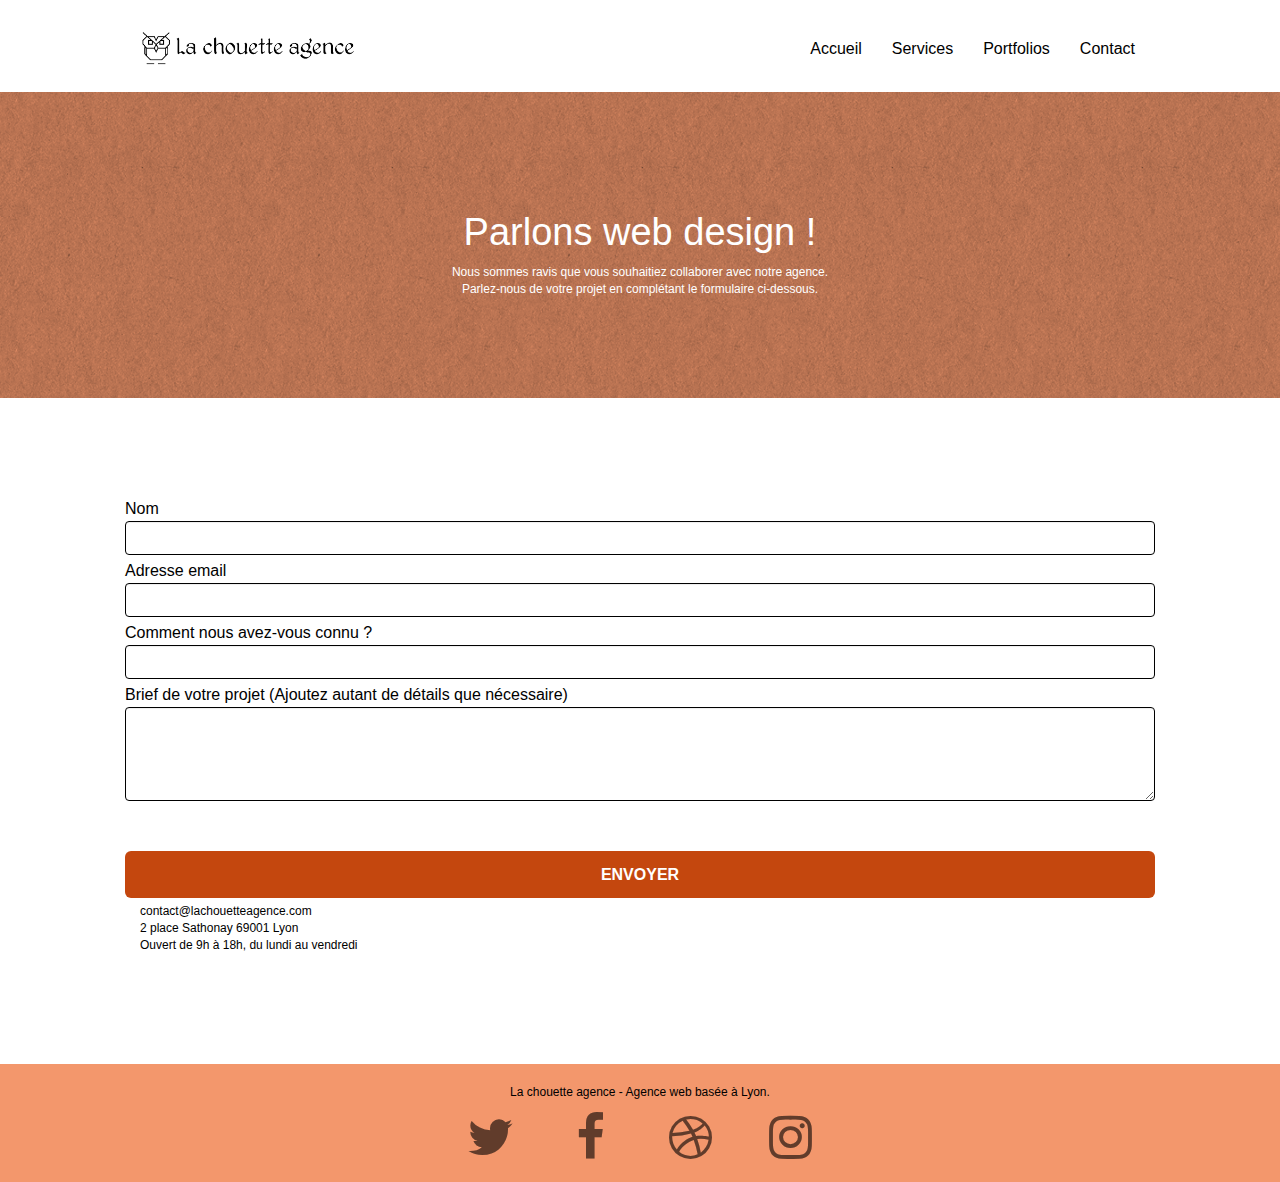
==== commit 0119a3f2: "+" ====
--- a/page2.html
+++ b/page2.html
@@ -63,7 +63,7 @@
 <!-- Principal conteneur -->
 <div class="page-container">
 <!-- bloc-6 -->
-<div class="bloc bg-dots-bg bg-repeat bgc-atomic-tangerine d-bloc bloc-bg-texture texture-paper" id="bloc-6">
+<div class="bloc  bg-repeat bgc-atomic-tangerine d-bloc bloc-bg-texture texture-paper" id="bloc-6">
 	<div class="container bloc-lg">
 		<div class="row">
 			<div class="col-sm-12">
--- a/style.css
+++ b/style.css
@@ -75,7 +75,7 @@
 
 .texture-paper::before {
     background: url("img/texture-paper.png");
-    background-size: 280px 280px;
+    background-size: 250px 250px;
 }
 
 .b-parallax {
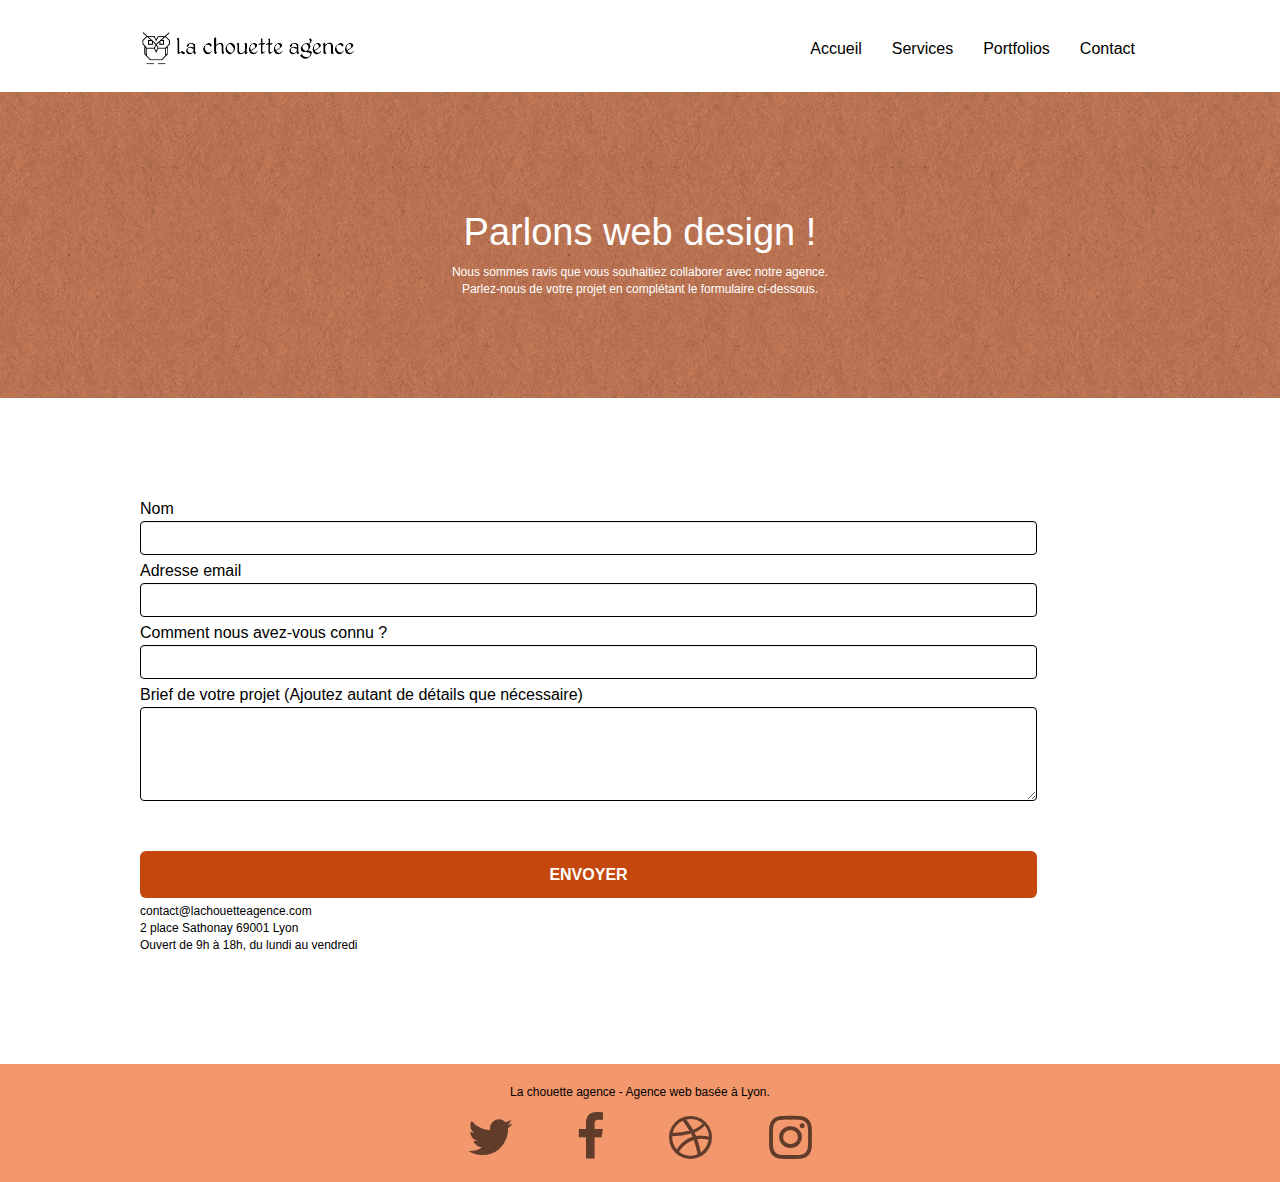
==== commit f651b270: "modifications label" ====
--- a/page2.html
+++ b/page2.html
@@ -84,7 +84,7 @@
 <div class="bloc bgc-white l-bloc" id="bloc-7">
 	<div class="container bloc-lg">
 		<div class="row">
-			<div class="col-sm-7">
+			<div class="col-sm-6">
 				<form id="form_1" novalidate success-msg="Your message has been sent." fail-msg="Sorry it seems that our mail server is not responding, Sorry for the inconvenience!">
 					<div class="form-group">
 						<label>
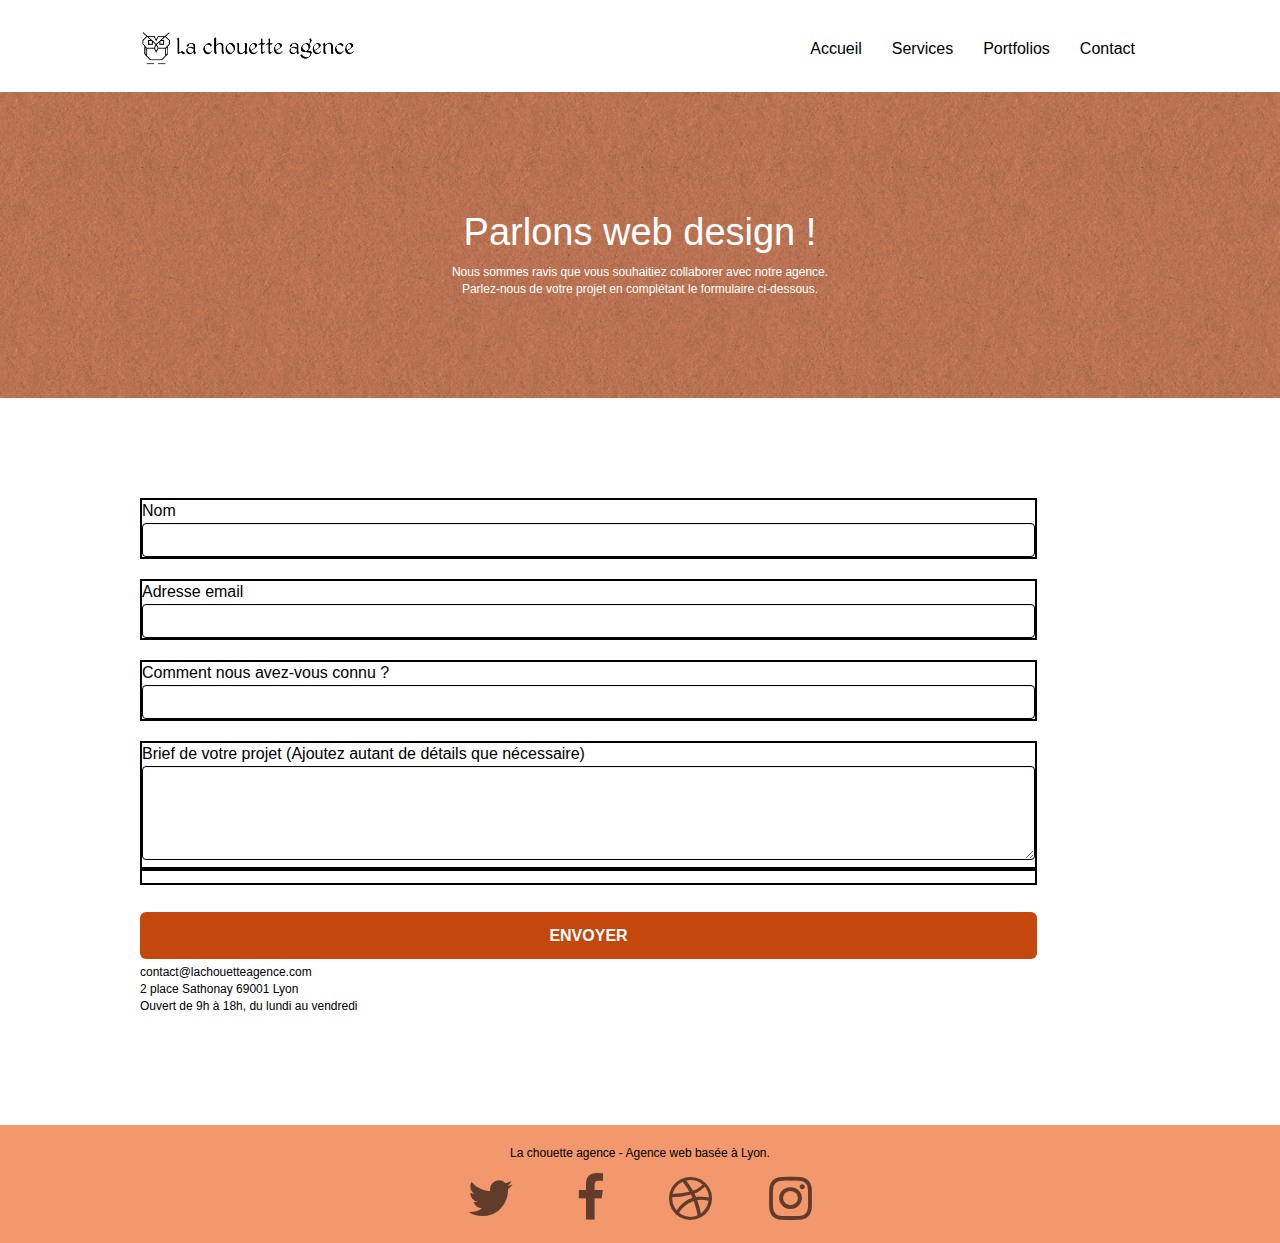
==== commit 8a91987c: "correction css" ====
--- a/page2.html
+++ b/page2.html
@@ -6,7 +6,7 @@
 	<meta name="description" content="Conception de sites Internet à Lyon : La Chouette, Agence Web à Lyon, vous accompagne dans votre stratégie digitale et la création de Site Internet sur mesure.">
 	<meta name="viewport" content="width=device-width, initial-scale=1.0, viewport-fit=cover">
 	<link rel="shortcut icon" type="image/png" href="favicon.jpg">
-	<link rel=preload>
+	
 	<link rel="stylesheet" type="text/css" href="./css/bootstrap.css">
 	<link rel="stylesheet" type="text/css" href="./style.css">
 	<link rel="stylesheet" type="text/css" href="./css/font-awesome.css">
--- a/style.css
+++ b/style.css
@@ -448,14 +448,14 @@
     background-image: url("img/image-de-presentation.png");
 }
 
-@media (max-width: 1024px) {
+@media screen and (max-width: 1024px) {
     .bloc {
         padding-left: 20px;
         padding-right: 20px;
     }
 }
 
-@media (max-width: 992px) and (min-width: 768px) {
+@media screen and (max-width: 992px) and (min-width: 768px) {
     .navbar .nav {
         max-width: 80%
     }
@@ -473,7 +473,7 @@
     }
 }
 
-@media (max-width: 991px) {
+@media screen and (max-width: 991px) {
     .container {
         width: 100%;
     }
@@ -490,7 +490,7 @@
     }
 }
 
-@media (max-width: 767px) {
+@media screen and (max-width: 767px) {
     .bg-banniere {
         background-image: url("./img/la-chouette-agence-banniere770w.png");
     }
@@ -570,7 +570,7 @@
     }
 }
 
-@media (max-width: 400px) {
+@media screen and (max-width: 400px) {
     .bg-banniere {
         background-image: url("./img/la-chouette-agence-banniere410w.png");
     }
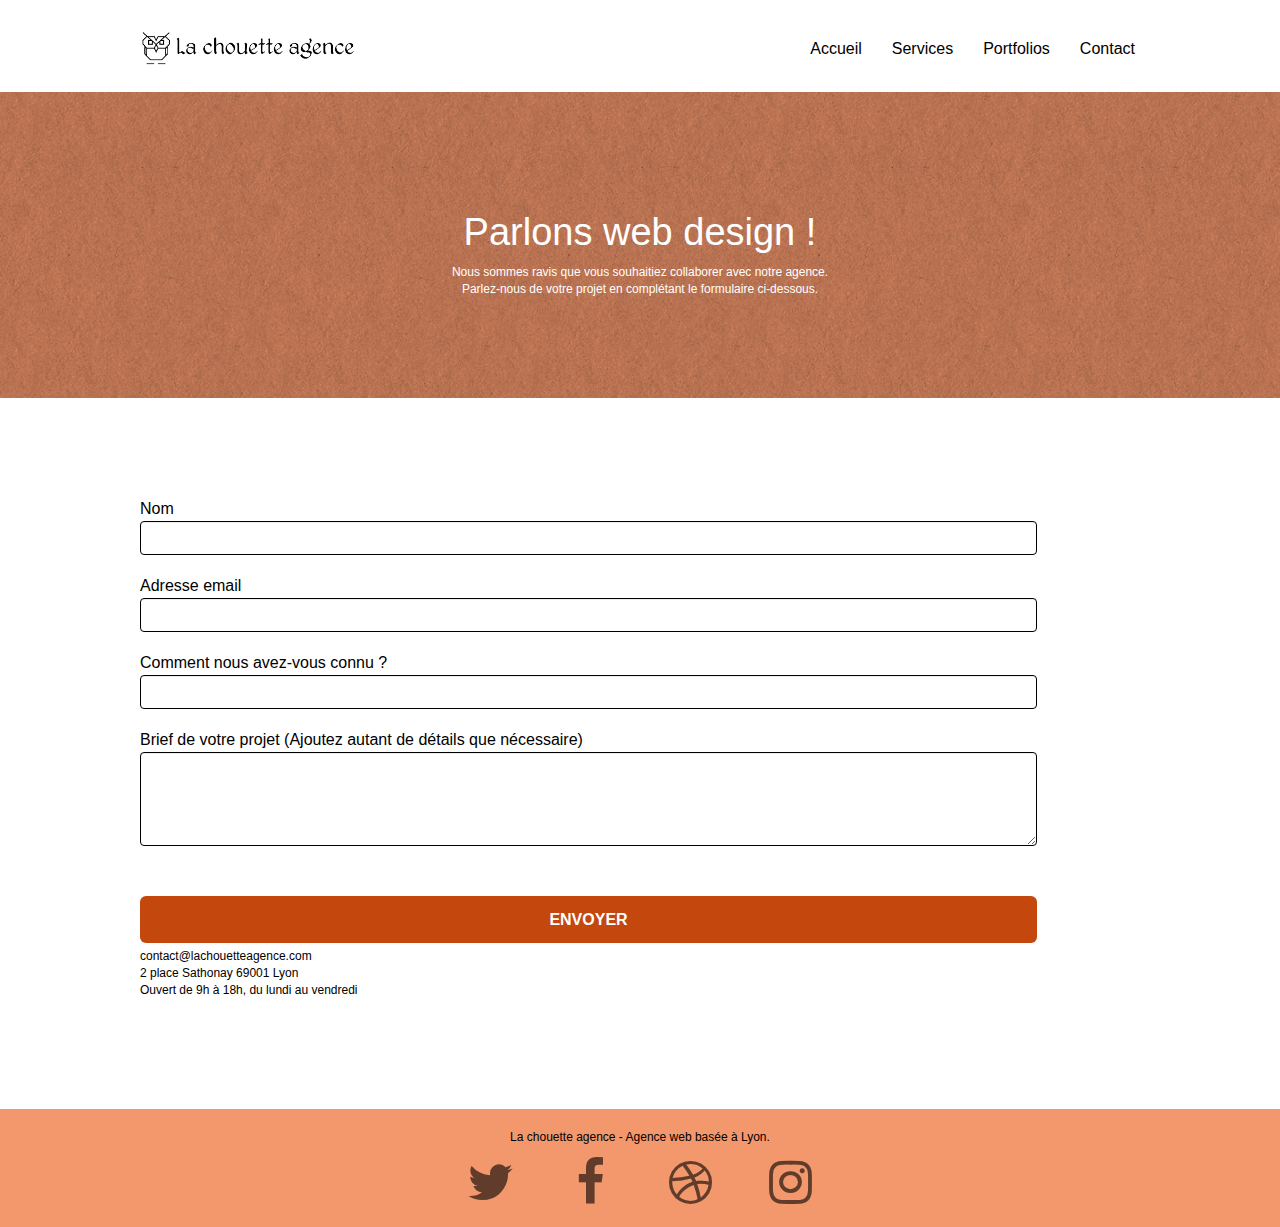
==== commit a184bddc: "compression images" ====
--- a/page2.html
+++ b/page2.html
@@ -12,9 +12,12 @@
 	<link rel="stylesheet" type="text/css" href="./css/font-awesome.css">
 	<link rel="stylesheet" type="text/css" href="./css/et-line.css">
 	
-	
-	<script src="./js/jquery-2.1.0.js" defer></script>
-	<script src="./js/bootstrap.js" defer></script>
+	<script src="https://code.jquery.com/jquery-3.2.1.slim.min.js" integrity="sha384-KJ3o2DKtIkvYIK3UENzmM7KCkRr/rE9/Qpg6aAZGJwFDMVNA/GpGFF93hXpG5KkN" crossorigin="anonymous"></script>
+<script src="https://cdnjs.cloudflare.com/ajax/libs/popper.js/1.12.9/umd/popper.min.js" integrity="sha384-ApNbgh9B+Y1QKtv3Rn7W3mgPxhU9K/ScQsAP7hUibX39j7fakFPskvXusvfa0b4Q" crossorigin="anonymous"></script>
+<script src="https://maxcdn.bootstrapcdn.com/bootstrap/4.0.0/js/bootstrap.min.js" integrity="sha384-JZR6Spejh4U02d8jOt6vLEHfe/JQGiRRSQQxSfFWpi1MquVdAyjUar5+76PVCmYl" crossorigin="anonymous"></script>
+	<script src="https://code.jquery.com/jquery-2.2.4.js" integrity="sha256-iT6Q9iMJYuQiMWNd9lDyBUStIq/8PuOW33aOqmvFpqI=" crossorigin="anonymous"></script>
+	<script src="./js/jquery-2.1.0.js" ></script>
+	<script src="./js/bootstrap.js" ></script>
 	<script src="./js/blocs.js" ></script>
 	<script src="./js/jquery.touchSwipe.js" defer></script>
 	<script src="./js/gmaps.js" defer></script>
@@ -29,7 +32,7 @@
 
     
 <!-- bloc-0 -->
-<header class="bloc l-bloc " id="bloc-0">
+<header class="bloc l-bloc" id="bloc-0">
 	<div class="container bloc-sm">
 		
 		<nav class="navbar row">
--- a/style.css
+++ b/style.css
@@ -127,7 +127,7 @@
     margin-top: 80px;
 }
 
-.row-no-gutters {
+.t-no-gutters {
     margin-right: 0;
     margin-left: 0;
 }
@@ -442,10 +442,10 @@
 }
 
 .bg-banniere {
-    background-image: url("./img/la-chouette-agence-banniere.png");
+    background-image: url("./img/la-chouette-agence-banniere-min.jpg");
 }
 .bg-presentation {
-    background-image: url("img/image-de-presentation.png");
+    background-image: url("img/image-de-presentation-min.jpg");
 }
 
 @media screen and (max-width: 1024px) {
@@ -461,13 +461,13 @@
     }
 }
 
-@media only screen and (min-device-width: 768px) and (max-device-width: 1024px) and (orientation: landscape) {
+@media only screen and (min-width: 768px) and (max-width: 1024px) and (orientation: landscape) {
     .b-parallax {
         background-attachment: scroll;
     }
 }
 
-@media only screen and (min-device-width: 1024px) and (max-device-width: 1366px) and (-webkit-min-device-pixel-ratio: 1.5) {
+@media only screen and (min-width: 1024px) and (max-width: 1366px) and (-webkit-min-device-pixel-ratio: 1.5) {
     .b-parallax {
         background-attachment: scroll;
     }
@@ -492,10 +492,10 @@
 
 @media screen and (max-width: 767px) {
     .bg-banniere {
-        background-image: url("./img/la-chouette-agence-banniere770w.png");
+        background-image: url("./img/la-chouette-agence-banniere770w-min.jpg");
     }
     .bg-presentation {
-        background-image: url("img/image-de-presentation770w.png");
+        background-image: url("img/image-de-presentation770w-min.jpg");
     }
     .page-container {
         overflow-x: hidden;
@@ -572,10 +572,10 @@
 
 @media screen and (max-width: 400px) {
     .bg-banniere {
-        background-image: url("./img/la-chouette-agence-banniere410w.png");
+        background-image: url("./img/la-chouette-agence-banniere410w-min.jpg");
     }
     .bg-presentation {
-        background-image: url("img/image-de-presentation410w.png");
+        background-image: url("img/image-de-presentation410w-min.jpg");
     }
     .bloc {
         padding-left: 0;
